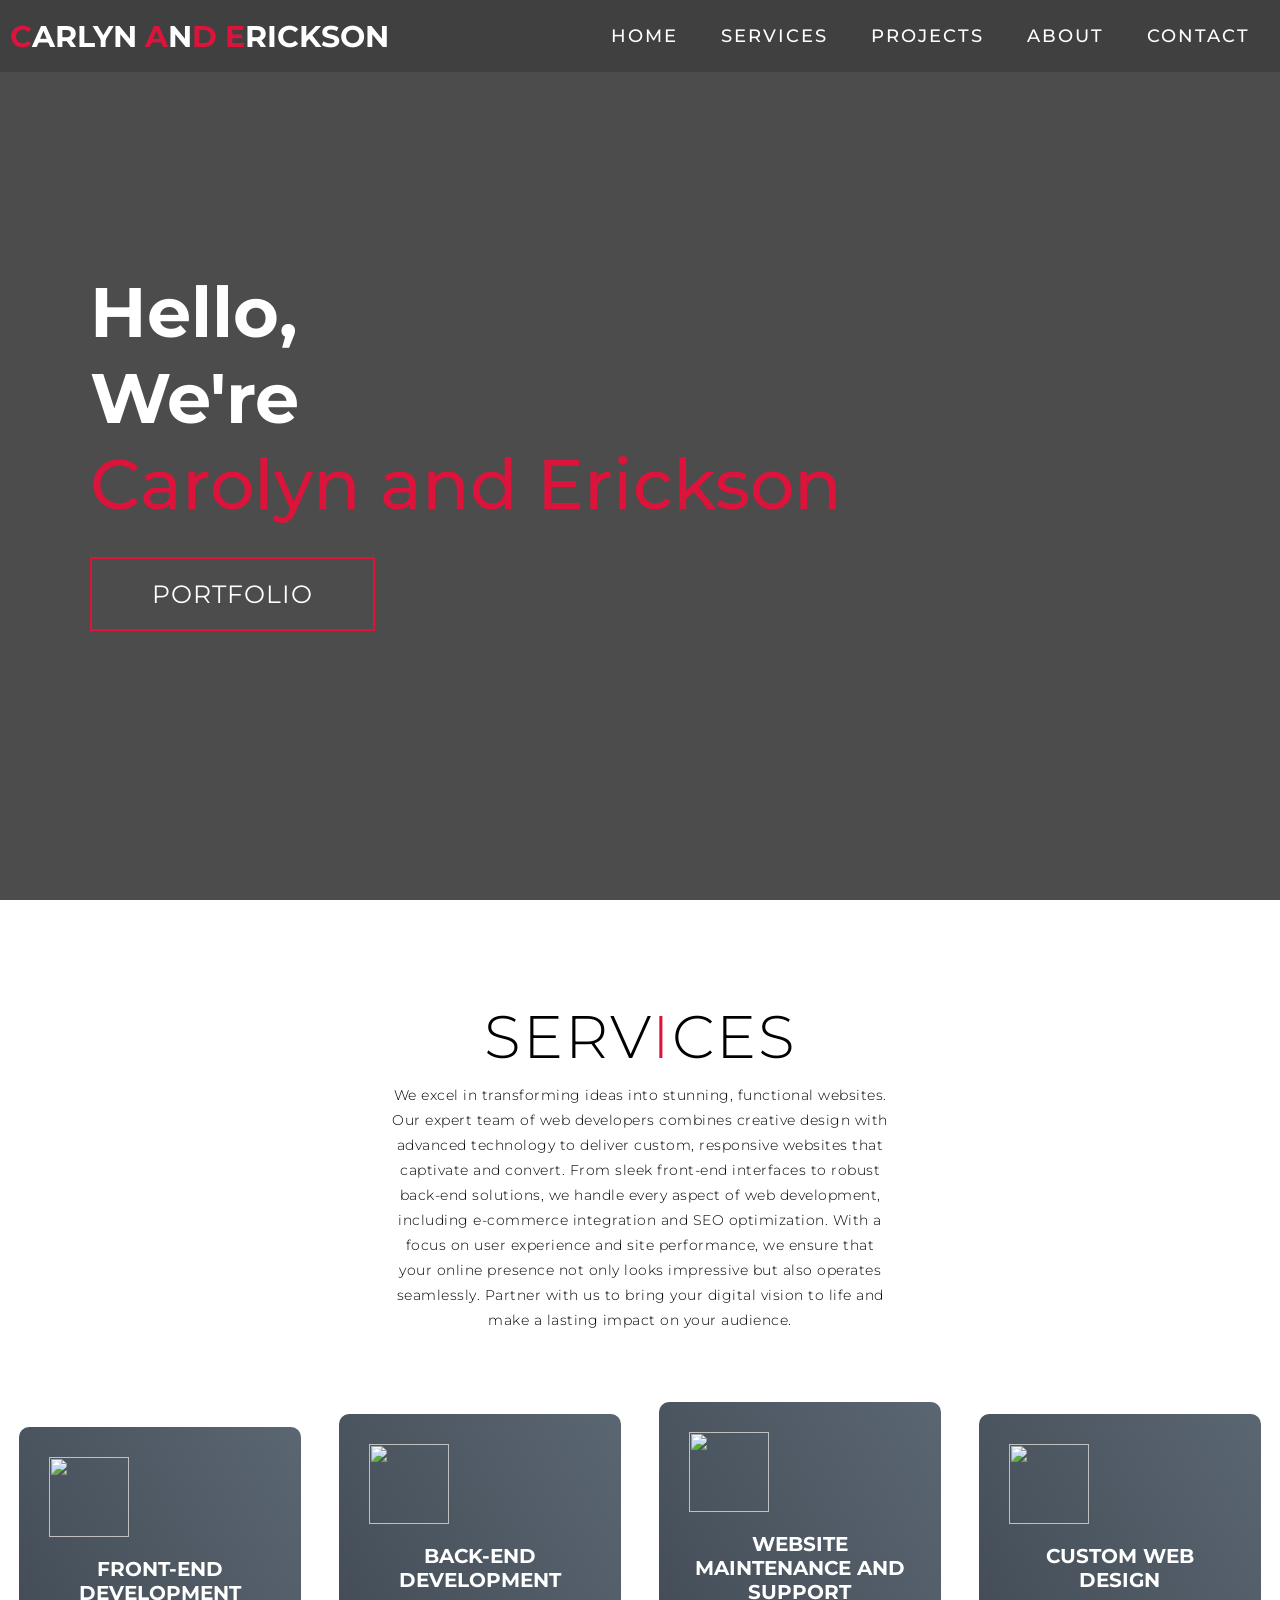
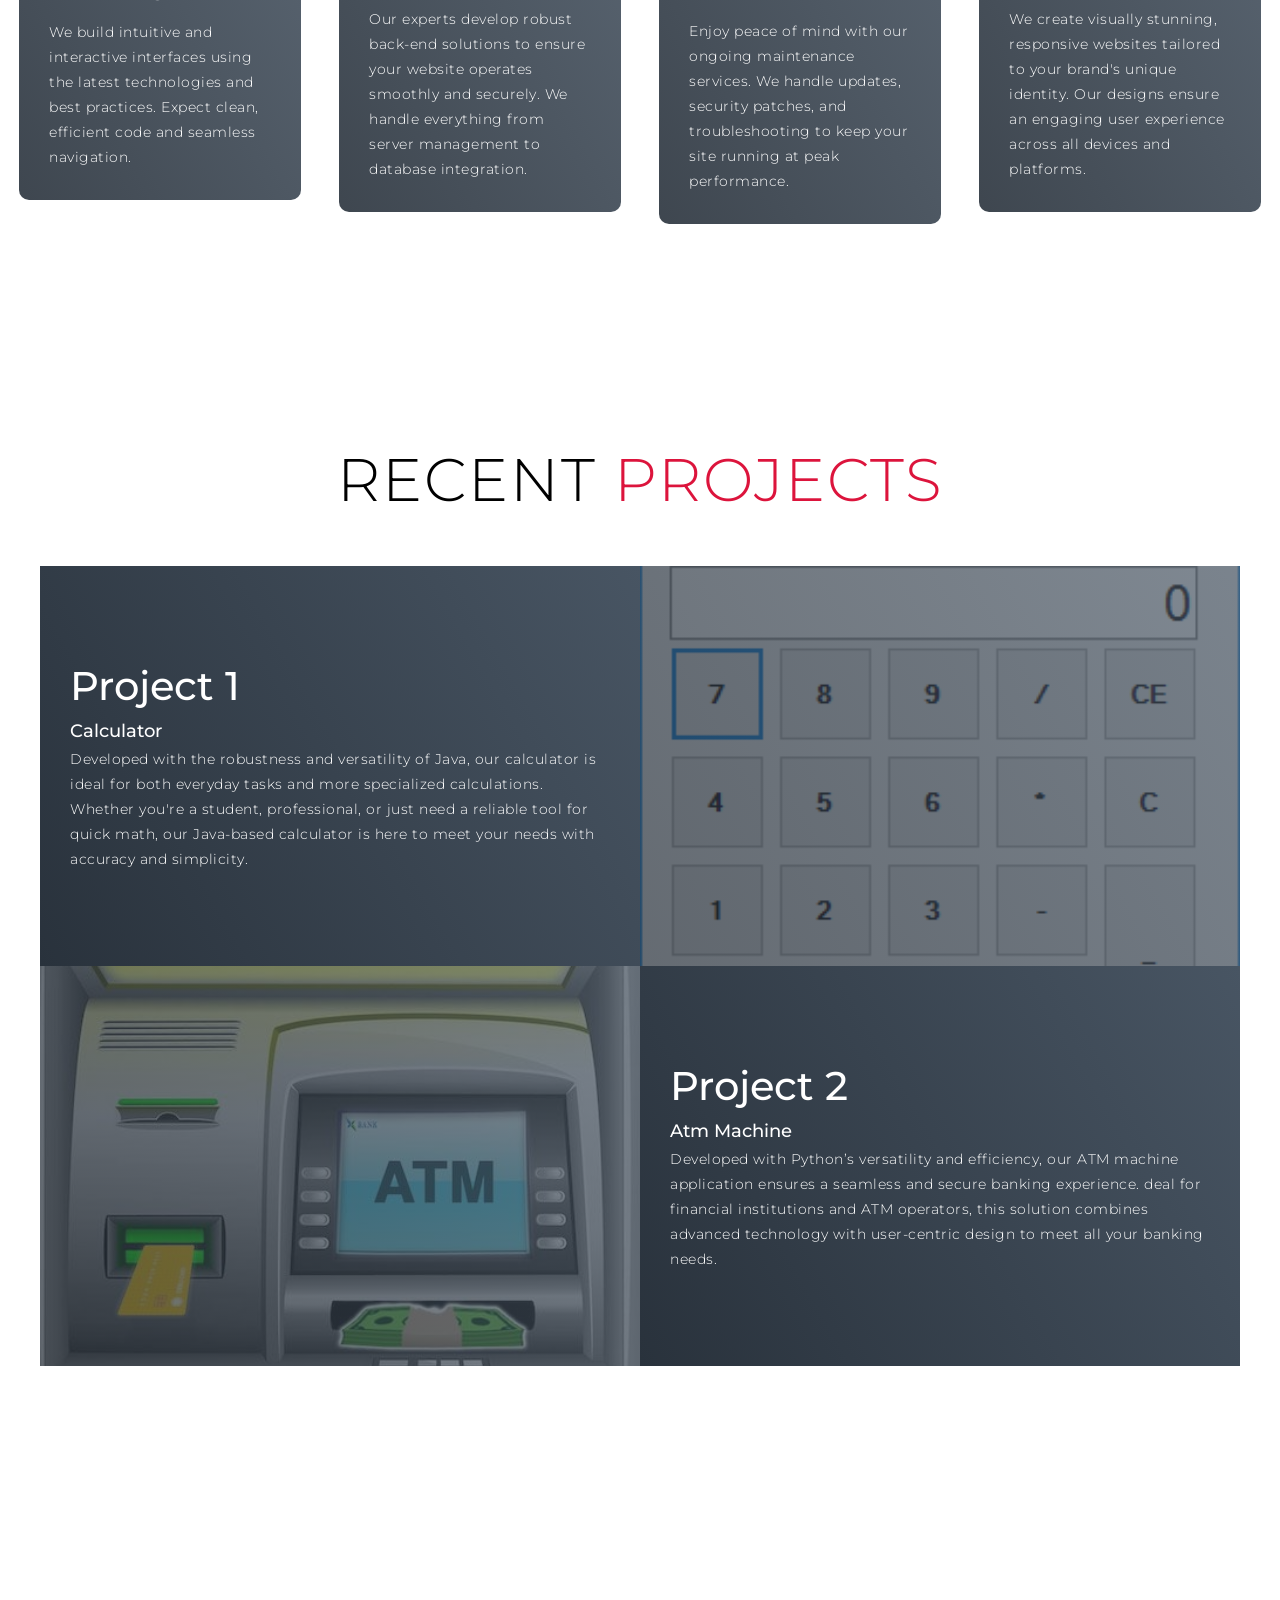
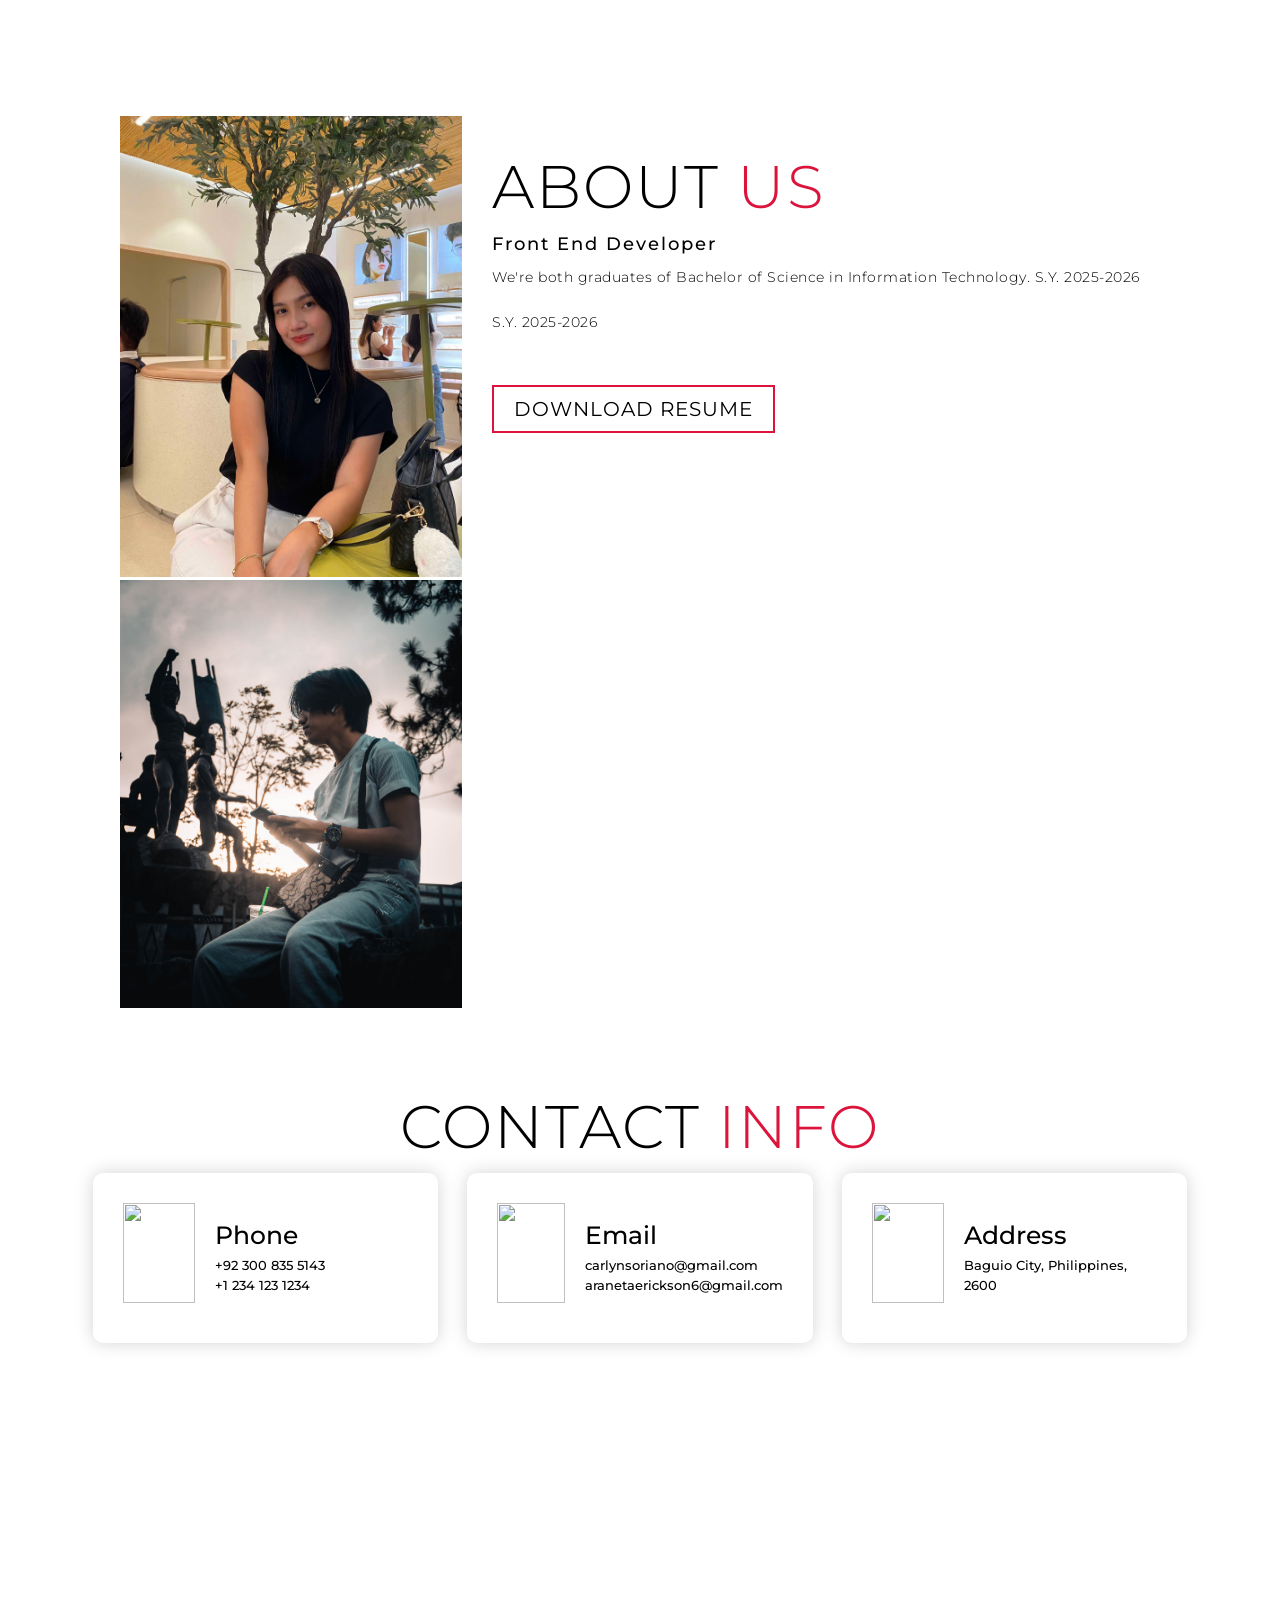
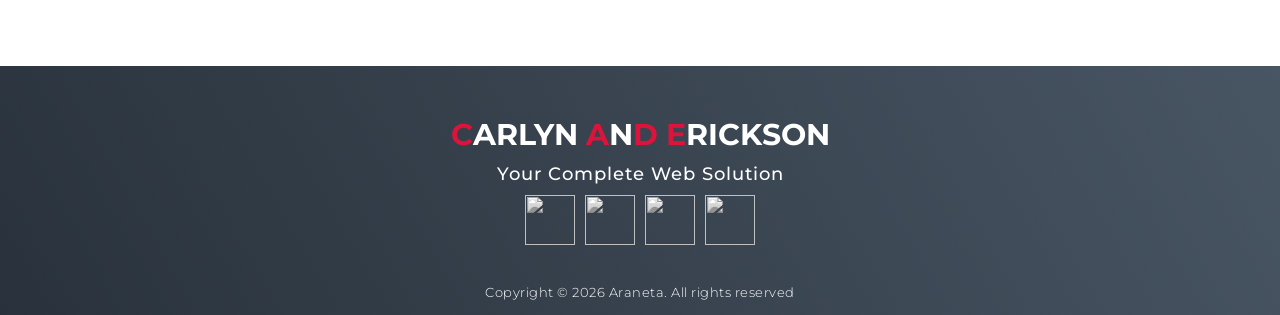
==== aranetaaaa/index.html @ 288f3bec "Add files via upload" ====
<!DOCTYPE html>
<html lang="en">

<head>
  <meta charset="UTF-8">
  <meta name="viewport" content="width=device-width, initial-scale=1.0">
  <link rel="stylesheet" href="style.css">
  <title>Portfolio</title>
</head>

<body>
  <!-- Header -->
  <section id="header">
    <div class="header container">
      <div class="nav-bar">
        <div class="brand">
          <a href="#hero">
            <h1><span>C</span>arlyn <span>a</span>n<span>d</span>  <span>E</span>rickson</h1>
          </a>
        </div>
        <div class="nav-list">
          <div class="hamburger">
            <div class="bar"></div>
          </div>
          <ul>
            <li><a href="#hero" data-after="Home">Home</a></li>
            <li><a href="#services" data-after="Service">Services</a></li>
            <li><a href="#projects" data-after="Projects">Projects</a></li>
            <li><a href="#about" data-after="About">About</a></li>
            <li><a href="#contact" data-after="Contact">Contact</a></li>
          </ul>
        </div>
      </div>
    </div>
  </section>
  <!-- End Header -->


  <!-- Hero Section  -->
  <section id="hero">
    <div class="hero container">
      <div>
        <h1>Hello, <span></span></h1>
        <h1>We're  <span></span></h1>
        <h1>Carolyn and Erickson<span></span></h1>
        <a href="#projects" type="button" class="cta">Portfolio</a>
      </div>
    </div>
  </section>

  <!-- End Hero Section  -->

  <!-- Service Section -->
  <section id="services">
    <div class="services container">
      <div class="service-top">
        <h1 class="section-title">Serv<span>i</span>ces</h1>
        <p>We excel in transforming ideas into stunning, functional websites. 
            Our expert team of web developers combines creative design with advanced technology to deliver custom, 
            responsive websites that captivate and convert. From sleek front-end interfaces to robust back-end solutions, 
            we handle every aspect of web development, including e-commerce integration and SEO optimization. With a focus on user experience and site performance, 
            we ensure that your online presence not only looks impressive but also operates seamlessly. 
            Partner with us to bring your digital vision to life and make a lasting impact on your audience.</p>
      </div>
      <div class="service-bottom">
        <div class="service-item">
          <div class="icon"><img src="https://img.icons8.com/bubbles/100/000000/services.png" /></div>
          <h2>Front-End Development</h2>
          <p>We build intuitive and interactive interfaces using the latest technologies and best practices. Expect clean, efficient code and seamless navigation.</p>
        </div>
        <div class="service-item">
          <div class="icon"><img src="https://img.icons8.com/bubbles/100/000000/services.png" /></div>
          <h2>Back-End Development</h2>
          <p>Our experts develop robust back-end solutions to ensure your website operates smoothly and securely. 
            We handle everything from server management to database integration.</p>
        </div>
        <div class="service-item">
          <div class="icon"><img src="https://img.icons8.com/bubbles/100/000000/services.png" /></div>
          <h2>Website Maintenance and Support</h2>
          <p>Enjoy peace of mind with our ongoing maintenance services. We handle updates, security patches, and troubleshooting to keep your site running at peak performance.</p>
        </div>
        <div class="service-item">
          <div class="icon"><img src="https://img.icons8.com/bubbles/100/000000/services.png" /></div>
          <h2>Custom Web Design</h2>
          <p> We create visually stunning, responsive websites tailored to your brand's unique identity. 
            Our designs ensure an engaging user experience across all devices and platforms.</p>
        </div>
      </div>
    </div>
  </section>
  <!-- End Service Section -->

  <!-- Projects Section -->
  <section id="projects">
    <div class="projects container">
      <div class="projects-header">
        <h1 class="section-title">Recent <span>Projects</span></h1>
      </div>
      <div class="all-projects">
        <div class="project-item">
          <div class="project-info">
            <h1>Project 1</h1>
            <h2>Calculator</h2>
            <p>Developed with the robustness and versatility of Java, our calculator is ideal for both everyday tasks and more specialized calculations. 
                Whether you're a student, professional, or just need a reliable tool for quick math, our Java-based calculator is here to meet your needs with accuracy and simplicity.</p>
          </div>
          <div class="project-img">
            <img src="calcu.jpg" alt="img">
          </div>
        </div>
        <div class="project-item">
          <div class="project-info">
            <h1>Project 2</h1>
            <h2>Atm Machine</h2>
            <p>Developed with Python’s versatility and efficiency, our ATM machine application ensures a seamless and secure banking experience. 
                deal for financial institutions and ATM operators, this solution combines advanced technology with user-centric design to meet all your banking needs.</p>
          </div>
          <div class="project-img">
            <img src="atm.jpg" alt="img">
          </div>
        </div>
        
  </section>
  <!-- End Projects Section -->

  <!-- About Section -->
  <section id="about">
    <div class="about container">
      <div class="col-left">
        <div clas1s="about-img">
          <img src="carlyn.jpg" alt="img">
          <img src="araneta.jpg" alt="img">
        </div>
      </div>
      <div class="col-right">
        <h1 class="section-title">About <span>us</span></h1>
        <h2>Front End Developer</h2>
        <p>We're both graduates of  Bachelor of Science in Information Technology. S.Y. 2025-2026 </p>
        <p>S.Y. 2025-2026 </p>
        <a href="#" class="cta">Download Resume</a>
      </div>
    </div>
  </section>
  <!-- End About Section -->

  <!-- Contact Section -->
  <section id="contact">
    <div class="contact container">
      <div>
        <h1 class="section-title">Contact <span>info</span></h1>
      </div>
      <div class="contact-items">
        <div class="contact-item">
          <div class="icon"><img src="https://img.icons8.com/bubbles/100/000000/new-post.png" /></div>
          <div class="contact-info">
            <h1>Phone</h1>
            <h2>+92 300 835 5143</h2>
            <h2>+1 234 123 1234</h2>
          </div>
        </div>
        <div class="contact-item">
          <div class="icon"><img src="https://img.icons8.com/bubbles/100/000000/new-post.png" /></div>
          <div class="contact-info">
            <h1>Email</h1>
            <h2>carlynsoriano@gmail.com</h2>
            <h2>aranetaerickson6@gmail.com</h2>
          </div>
        </div>
        <div class="contact-item">
          <div class="icon"><img src="https://img.icons8.com/bubbles/100/000000/map-marker.png" /></div>
          <div class="contact-info">
            <h1>Address</h1>
            <h2>Baguio City, Philippines, 2600</h2>
          </div>
        </div>
      </div>
    </div>
  </section>
  <!-- End Contact Section -->

  <!-- Footer -->
  <section id="footer">
    <div class="footer container">
      <div class="brand">
        <h1><span>C</span>arlyn <span>a</span>n<span>d</span> <span>E</span>rickson</h1>
      </div>
      <h2>Your Complete Web Solution</h2>
      <div class="social-icon">
        <div class="social-item">
          <a href="#"><img src="https://img.icons8.com/bubbles/100/000000/facebook-new.png" /></a>
        </div>
        <div class="social-item">
          <a href="#"><img src="https://img.icons8.com/bubbles/100/000000/instagram-new.png" /></a>
        </div>
        <div class="social-item">
          <a href="#"><img src="https://img.icons8.com/bubbles/100/000000/twitter.png" /></a>
        </div>
        <div class="social-item">
          <a href="#"><img src="https://img.icons8.com/bubbles/100/000000/behance.png" /></a>
        </div>
      </div>
      <p>Copyright © 2026 Araneta. All rights reserved</p>
    </div>
  </section>
  <!-- End Footer -->
  <script src="./app.js"></script>
</body>

</html>
---- aranetaaaa/style.css ----
@import 'https://fonts.googleapis.com/css?family=Montserrat:300, 400, 700&display=swap';
* {
	padding: 0;
	margin: 0;
	box-sizing: border-box;
}
html {
	font-size: 10px;
	font-family: 'Montserrat', sans-serif;
	scroll-behavior: smooth;
}
a {
	text-decoration: none;
}
.container {
	min-height: 100vh;
	width: 100%;
	display: flex;
	align-items: center;
	justify-content: center;
}
img {
	height: 100%;
	width: 100%;
	object-fit: cover;
}
p {
	color: black;
	font-size: 1.4rem;
	margin-top: 5px;
	line-height: 2.5rem;
	font-weight: 300;
	letter-spacing: 0.05rem;
}
.section-title {
	font-size: 4rem;
	font-weight: 300;
	color: black;
	margin-bottom: 10px;
	text-transform: uppercase;
	letter-spacing: 0.2rem;
	text-align: center;
}
.section-title span {
	color: crimson;
}

.cta {
	display: inline-block;
	padding: 10px 30px;
	color: white;
	background-color: transparent;
	border: 2px solid crimson;
	font-size: 2rem;
	text-transform: uppercase;
	letter-spacing: 0.1rem;
	margin-top: 30px;
	transition: 0.3s ease;
	transition-property: background-color, color;
}
.cta:hover {
	color: white;
	background-color: crimson;
}
.brand h1 {
	font-size: 3rem;
	text-transform: uppercase;
	color: white;
}
.brand h1 span {
	color: crimson;
}

/* Header section */
#header {
	position: fixed;
	z-index: 1000;
	left: 0;
	top: 0;
	width: 100vw;
	height: auto;
}
#header .header {
	min-height: 8vh;
	background-color: rgba(31, 30, 30, 0.24);
	transition: 0.3s ease background-color;
}
#header .nav-bar {
	display: flex;
	align-items: center;
	justify-content: space-between;
	width: 100%;
	height: 100%;
	max-width: 1300px;
	padding: 0 10px;
}
#header .nav-list ul {
	list-style: none;
	position: absolute;
	background-color: rgb(31, 30, 30);
	width: 100vw;
	height: 100vh;
	left: 100%;
	top: 0;
	display: flex;
	flex-direction: column;
	justify-content: center;
	align-items: center;
	z-index: 1;
	overflow-x: hidden;
	transition: 0.5s ease left;
}
#header .nav-list ul.active {
	left: 0%;
}
#header .nav-list ul a {
	font-size: 2.5rem;
	font-weight: 500;
	letter-spacing: 0.2rem;
	text-decoration: none;
	color: white;
	text-transform: uppercase;
	padding: 20px;
	display: block;
}
#header .nav-list ul a::after {
	content: attr(data-after);
	position: absolute;
	top: 50%;
	left: 50%;
	transform: translate(-50%, -50%) scale(0);
	color: rgba(240, 248, 255, 0.021);
	font-size: 13rem;
	letter-spacing: 50px;
	z-index: -1;
	transition: 0.3s ease letter-spacing;
}
#header .nav-list ul li:hover a::after {
	transform: translate(-50%, -50%) scale(1);
	letter-spacing: initial;
}
#header .nav-list ul li:hover a {
	color: crimson;
}
#header .hamburger {
	height: 60px;
	width: 60px;
	display: inline-block;
	border: 3px solid white;
	border-radius: 50%;
	position: relative;
	display: flex;
	align-items: center;
	justify-content: center;
	z-index: 100;
	cursor: pointer;
	transform: scale(0.8);
	margin-right: 20px;
}
#header .hamburger:after {
	position: absolute;
	content: '';
	height: 100%;
	width: 100%;
	border-radius: 50%;
	border: 3px solid white;
	animation: hamburger_puls 1s ease infinite;
}
#header .hamburger .bar {
	height: 2px;
	width: 30px;
	position: relative;
	background-color: white;
	z-index: -1;
}
#header .hamburger .bar::after,
#header .hamburger .bar::before {
	content: '';
	position: absolute;
	height: 100%;
	width: 100%;
	left: 0;
	background-color: white;
	transition: 0.3s ease;
	transition-property: top, bottom;
}
#header .hamburger .bar::after {
	top: 8px;
}
#header .hamburger .bar::before {
	bottom: 8px;
}
#header .hamburger.active .bar::before {
	bottom: 0;
}
#header .hamburger.active .bar::after {
	top: 0;
}
/* End Header section */

/* Hero Section */
#hero {
	background-image: url(./img/hero-bg.png);
	background-size: cover;
	background-position: top center;
	position: relative;
	z-index: 1;
}
#hero::after {
	content: '';
	position: absolute;
	left: 0;
	top: 0;
	height: 100%;
	width: 100%;
	background-color: black;
	opacity: 0.7;
	z-index: -1;
}
#hero .hero {
	max-width: 1200px;
	margin: 0 auto;
	padding: 0 50px;
	justify-content: flex-start;
}
#hero h1 {
	display: block;
	width: fit-content;
	font-size: 4rem;
	position: relative;
	color: transparent;
	animation: text_reveal 0.5s ease forwards;
	animation-delay: 1s;
}
#hero h1:nth-child(1) {
	animation-delay: 1s;
}
#hero h1:nth-child(2) {
	animation-delay: 2s;
}
#hero h1:nth-child(3) {
	animation: text_reveal_name 0.5s ease forwards;
	animation-delay: 3s;
}
#hero h1 span {
	position: absolute;
	top: 0;
	left: 0;
	height: 100%;
	width: 0;
	background-color: crimson;
	animation: text_reveal_box 1s ease;
	animation-delay: 0.5s;
}
#hero h1:nth-child(1) span {
	animation-delay: 0.5s;
}
#hero h1:nth-child(2) span {
	animation-delay: 1.5s;
}
#hero h1:nth-child(3) span {
	animation-delay: 2.5s;
}

/* End Hero Section */

/* Services Section */
#services .services {
	flex-direction: column;
	text-align: center;
	max-width: 1500px;
	margin: 0 auto;
	padding: 100px 0;
}
#services .service-top {
	max-width: 500px;
	margin: 0 auto;
}
#services .service-bottom {
	display: flex;
	align-items: center;
	justify-content: center;
	flex-wrap: wrap;
	margin-top: 50px;
}
#services .service-item {
	flex-basis: 80%;
	display: flex;
	align-items: flex-start;
	justify-content: center;
	flex-direction: column;
	padding: 30px;
	border-radius: 10px;
	background-image: url(./img/img-1.png);
	background-size: cover;
	margin: 10px 5%;
	position: relative;
	z-index: 1;
	overflow: hidden;
}
#services .service-item::after {
	content: '';
	position: absolute;
	left: 0;
	top: 0;
	height: 100%;
	width: 100%;
	background-image: linear-gradient(60deg, #29323c 0%, #485563 100%);
	opacity: 0.9;
	z-index: -1;
}
#services .service-bottom .icon {
	height: 80px;
	width: 80px;
	margin-bottom: 20px;
}
#services .service-item h2 {
	font-size: 2rem;
	color: white;
	margin-bottom: 10px;
	text-transform: uppercase;
}
#services .service-item p {
	color: white;
	text-align: left;
}
/* End Services Section */

/* Projects section */
#projects .projects {
	flex-direction: column;
	max-width: 1200px;
	margin: 0 auto;
	padding: 100px 0;
}
#projects .projects-header h1 {
	margin-bottom: 50px;
}
#projects .all-projects {
	display: flex;
	align-items: center;
	justify-content: center;
	flex-direction: column;
}
#projects .project-item {
	display: flex;
	align-items: center;
	justify-content: center;
	flex-direction: column;
	width: 80%;
	margin: 20px auto;
	overflow: hidden;
	border-radius: 10px;
}
#projects .project-info {
	padding: 30px;
	flex-basis: 50%;
	height: 100%;
	display: flex;
	align-items: flex-start;
	justify-content: center;
	flex-direction: column;
	background-image: linear-gradient(60deg, #29323c 0%, #485563 100%);
	color: white;
}
#projects .project-info h1 {
	font-size: 4rem;
	font-weight: 500;
}
#projects .project-info h2 {
	font-size: 1.8rem;
	font-weight: 500;
	margin-top: 10px;
}
#projects .project-info p {
	color: white;
}
#projects .project-img {
	flex-basis: 50%;
	height: 300px;
	overflow: hidden;
	position: relative;
}
#projects .project-img:after {
	content: '';
	position: absolute;
	left: 0;
	top: 0;
	height: 100%;
	width: 100%;
	background-image: linear-gradient(60deg, #29323c 0%, #485563 100%);
	opacity: 0.7;
}
#projects .project-img img {
	transition: 0.3s ease transform;
}
#projects .project-item:hover .project-img img {
	transform: scale(1.1);
}
/* End Projects section */

/* About Section */
#about .about {
	flex-direction: column-reverse;
	text-align: center;
	max-width: 1200px;
	margin: 0 auto;
	padding: 100px 20px;
}
#about .col-left {
	width: 250px;
	height: 360px;
}
#about .col-right {
	width: 100%;
}
#about .col-right h2 {
	font-size: 1.8rem;
	font-weight: 500;
	letter-spacing: 0.2rem;
	margin-bottom: 10px;
}
#about .col-right p {
	margin-bottom: 20px;
}
#about .col-right .cta {
	color: black;
	margin-bottom: 50px;
	padding: 10px 20px;
	font-size: 2rem;
}
#about .col-left .about-img {
	height: 100%;
	width: 100%;
	position: relative;
	border: 10px solid white;
}
#about .col-left .about-img::after {
	content: '';
	position: absolute;
	left: -33px;
	top: 19px;
	height: 98%;
	width: 98%;
	border: 7px solid crimson;
	z-index: -1;
}
/* End About Section */

/* contact Section */
#contact .contact {
	flex-direction: column;
	max-width: 1200px;
	margin: 0 auto;
	width: 90%;
}
#contact .contact-items {
	/* max-width: 400px; */
	width: 100%;
}
#contact .contact-item {
	width: 80%;
	padding: 20px;
	text-align: center;
	border-radius: 10px;
	padding: 30px;
	margin: 30px;
	display: flex;
	justify-content: center;
	align-items: center;
	flex-direction: column;
	box-shadow: 0px 0px 18px 0 #0000002c;
	transition: 0.3s ease box-shadow;
}
#contact .contact-item:hover {
	box-shadow: 0px 0px 5px 0 #0000002c;
}
#contact .icon {
	width: 70px;
	margin: 0 auto;
	margin-bottom: 10px;
}
#contact .contact-info h1 {
	font-size: 2.5rem;
	font-weight: 500;
	margin-bottom: 5px;
}
#contact .contact-info h2 {
	font-size: 1.3rem;
	line-height: 2rem;
	font-weight: 500;
}
/*End contact Section */

/* Footer */
#footer {
	background-image: linear-gradient(60deg, #29323c 0%, #485563 100%);
}
#footer .footer {
	min-height: 200px;
	flex-direction: column;
	padding-top: 50px;
	padding-bottom: 10px;
}
#footer h2 {
	color: white;
	font-weight: 500;
	font-size: 1.8rem;
	letter-spacing: 0.1rem;
	margin-top: 10px;
	margin-bottom: 10px;
}
#footer .social-icon {
	display: flex;
	margin-bottom: 30px;
}
#footer .social-item {
	height: 50px;
	width: 50px;
	margin: 0 5px;
}
#footer .social-item img {
	filter: grayscale(1);
	transition: 0.3s ease filter;
}
#footer .social-item:hover img {
	filter: grayscale(0);
}
#footer p {
	color: white;
	font-size: 1.3rem;
}
/* End Footer */

/* Keyframes */
@keyframes hamburger_puls {
	0% {
		opacity: 1;
		transform: scale(1);
	}
	100% {
		opacity: 0;
		transform: scale(1.4);
	}
}
@keyframes text_reveal_box {
	50% {
		width: 100%;
		left: 0;
	}
	100% {
		width: 0;
		left: 100%;
	}
}
@keyframes text_reveal {
	100% {
		color: white;
	}
}
@keyframes text_reveal_name {
	100% {
		color: crimson;
		font-weight: 500;
	}
}
/* End Keyframes */

/* Media Query For Tablet */
@media only screen and (min-width: 768px) {
	.cta {
		font-size: 2.5rem;
		padding: 20px 60px;
	}
	h1.section-title {
		font-size: 6rem;
	}

	/* Hero */
	#hero h1 {
		font-size: 7rem;
	}
	/* End Hero */

	/* Services Section */
	#services .service-bottom .service-item {
		flex-basis: 45%;
		margin: 2.5%;
	}
	/* End Services Section */

	/* Project */
	#projects .project-item {
		flex-direction: row;
	}
	#projects .project-item:nth-child(even) {
		flex-direction: row-reverse;
	}
	#projects .project-item {
		height: 400px;
		margin: 0;
		width: 100%;
		border-radius: 0;
	}
	#projects .all-projects .project-info {
		height: 100%;
	}
	#projects .all-projects .project-img {
		height: 100%;
	}
	/* End Project */

	/* About */
	#about .about {
		flex-direction: row;
	}
	#about .col-left {
		width: 600px;
		height: 400px;
		padding-left: 60px;
	}
	#about .about .col-left .about-img::after {
		left: -45px;
		top: 34px;
		height: 98%;
		width: 98%;
		border: 10px solid crimson;
	}
	#about .col-right {
		text-align: left;
		padding: 30px;
	}
	#about .col-right h1 {
		text-align: left;
	}
	/* End About */

	/* contact  */
	#contact .contact {
		flex-direction: column;
		padding: 100px 0;
		align-items: center;
		justify-content: center;
		min-width: 20vh;
	}
	#contact .contact-items {
		width: 100%;
		display: flex;
		flex-direction: row;
		justify-content: space-evenly;
		margin: 0;
	}
	#contact .contact-item {
		width: 30%;
		margin: 0;
		flex-direction: row;
	}
	#contact .contact-item .icon {
		height: 100px;
		width: 100px;
	}
	#contact .contact-item .icon img {
		object-fit: contain;
	}
	#contact .contact-item .contact-info {
		width: 100%;
		text-align: left;
		padding-left: 20px;
	}
	/* End contact  */
}
/* End Media Query For Tablet */

/* Media Query For Desktop */
@media only screen and (min-width: 1200px) {
	/* header */
	#header .hamburger {
		display: none;
	}
	#header .nav-list ul {
		position: initial;
		display: block;
		height: auto;
		width: fit-content;
		background-color: transparent;
	}
	#header .nav-list ul li {
		display: inline-block;
	}
	#header .nav-list ul li a {
		font-size: 1.8rem;
	}
	#header .nav-list ul a:after {
		display: none;
	}
	/* End header */

	#services .service-bottom .service-item {
		flex-basis: 22%;
		margin: 1.5%;
	}
}
/* End  Media Query For Desktop */
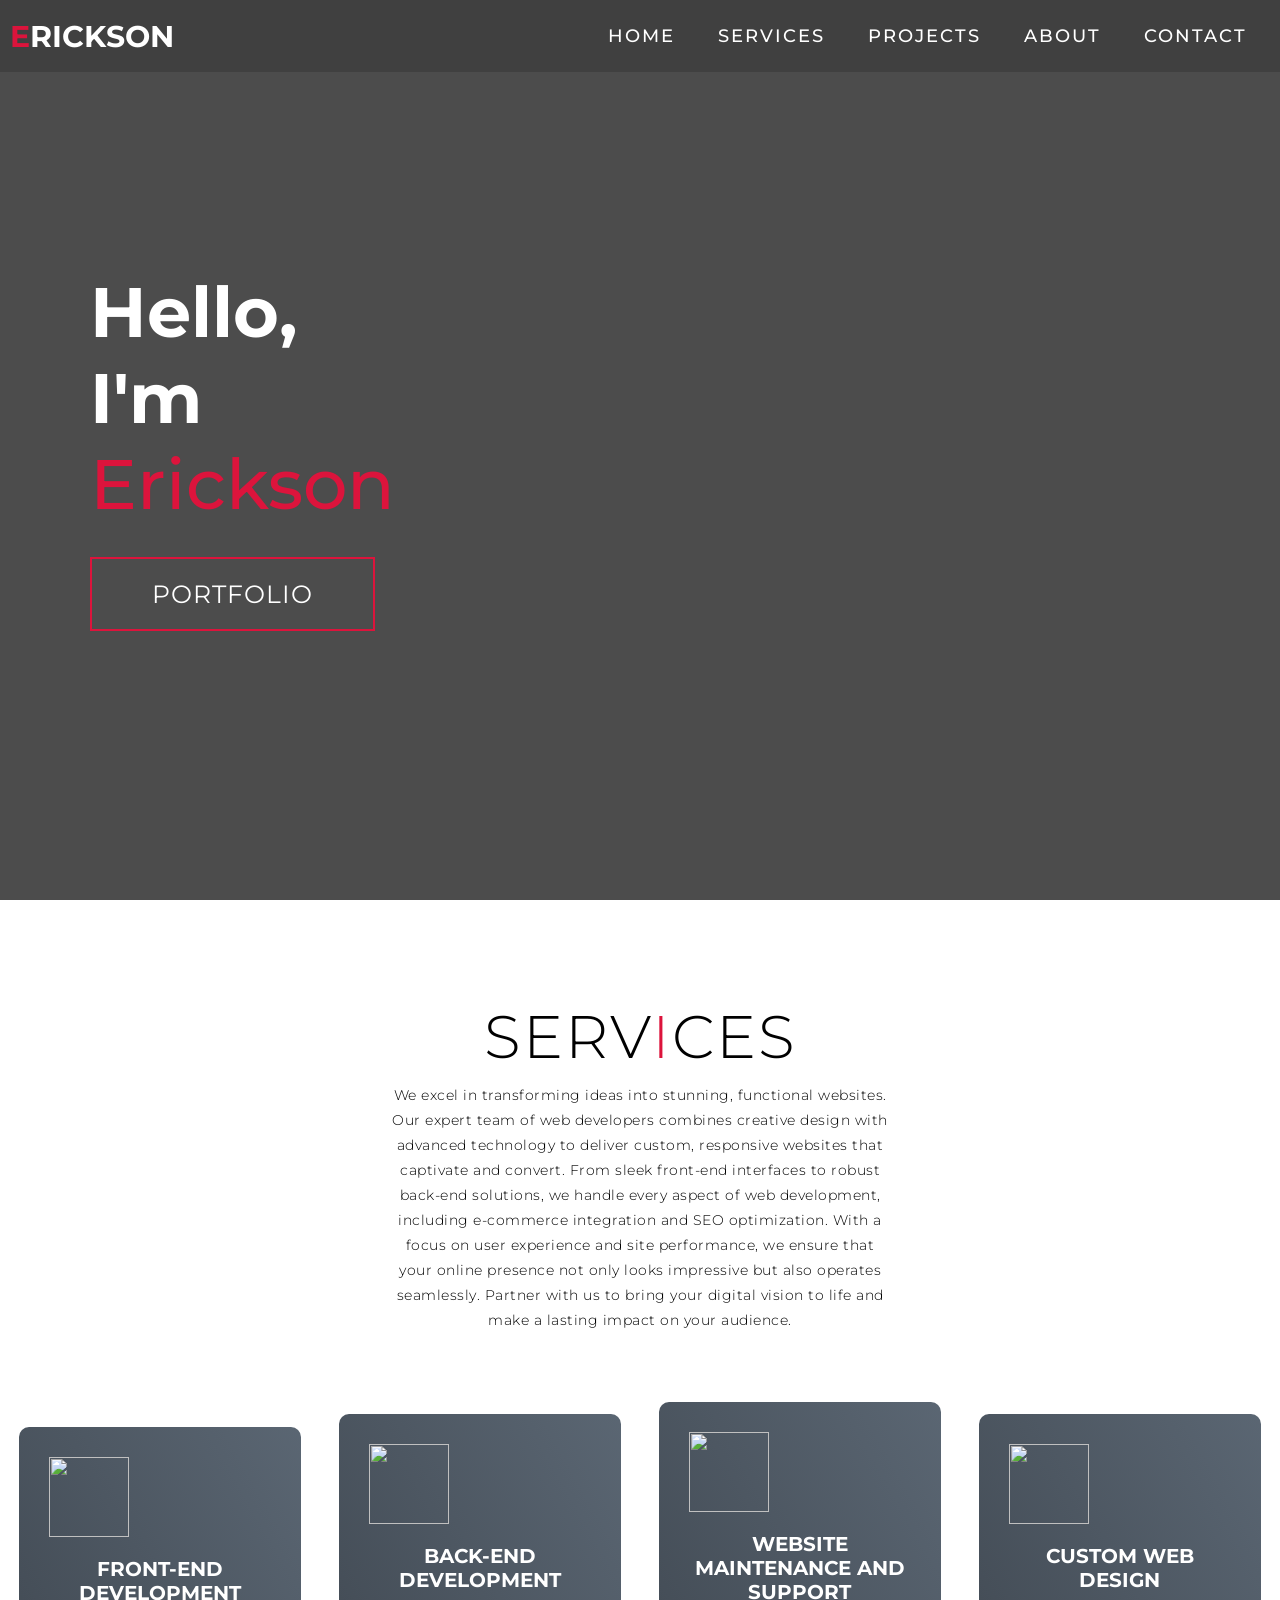
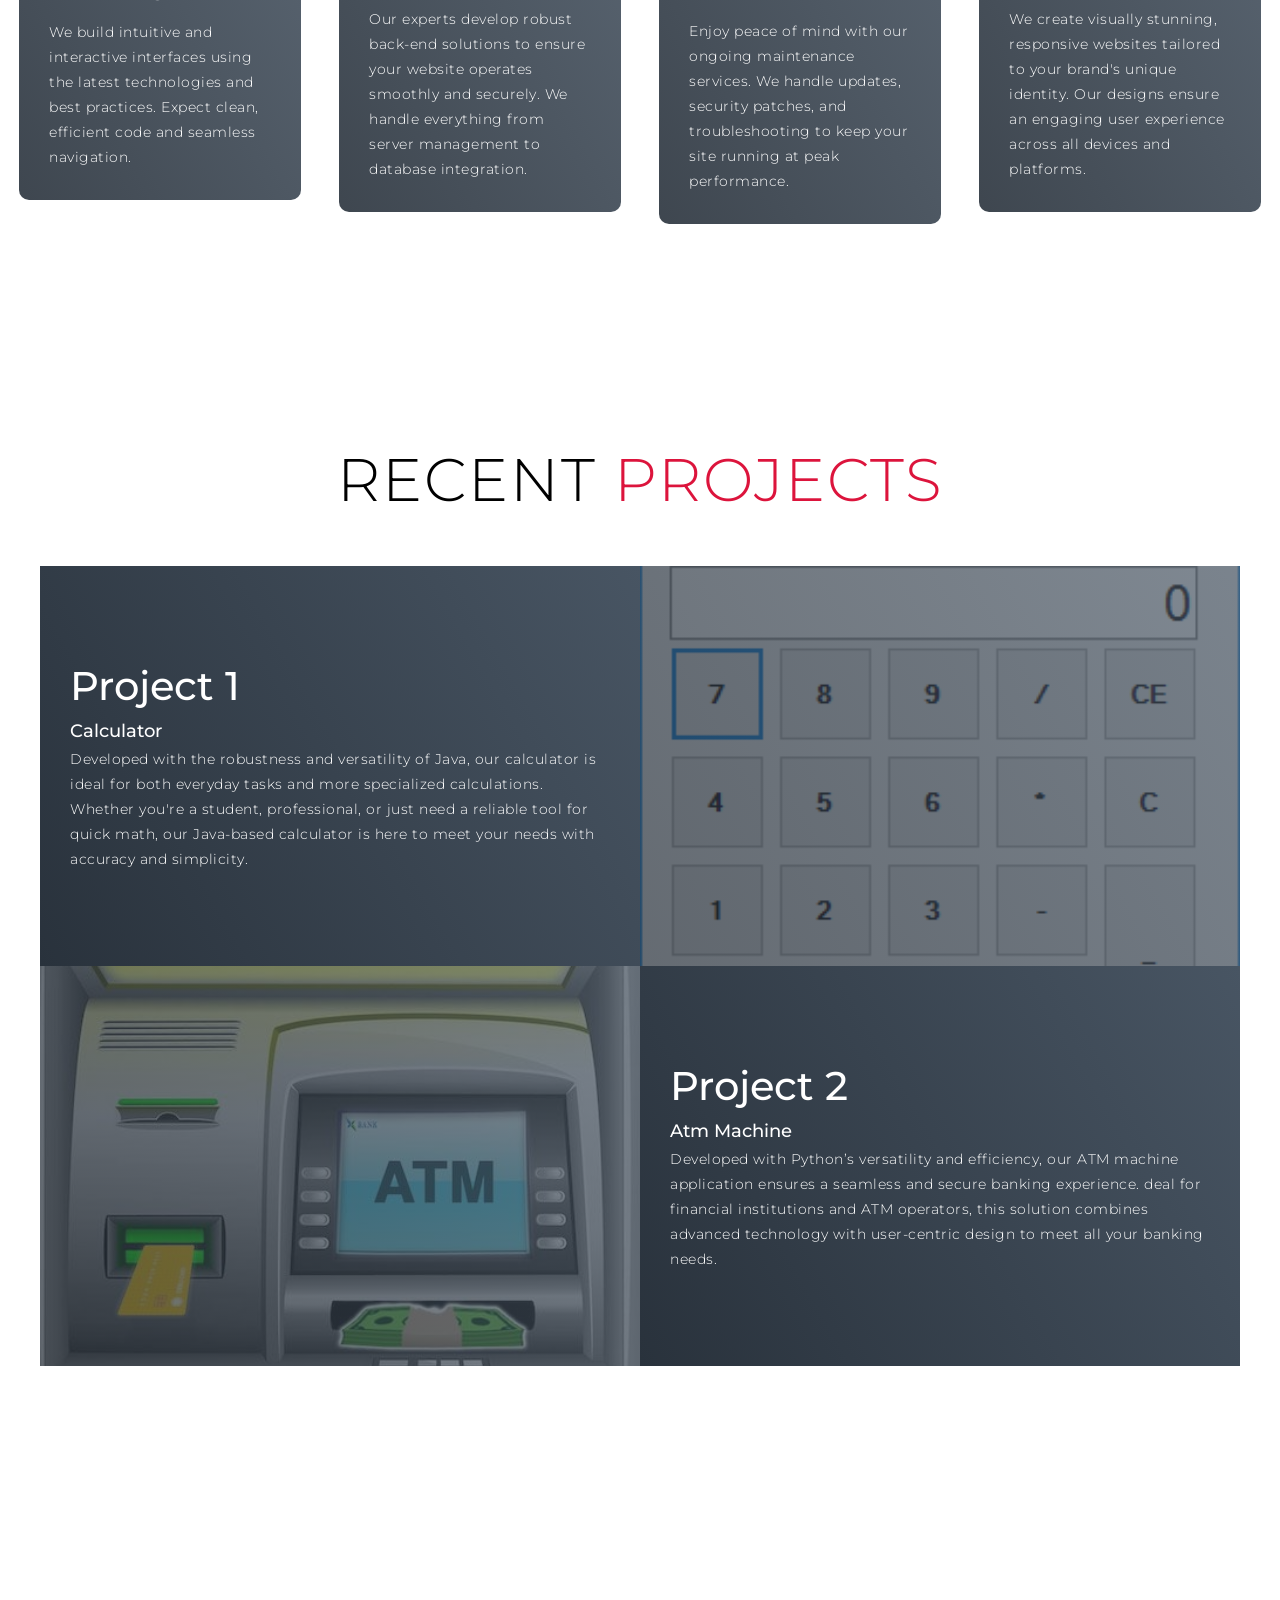
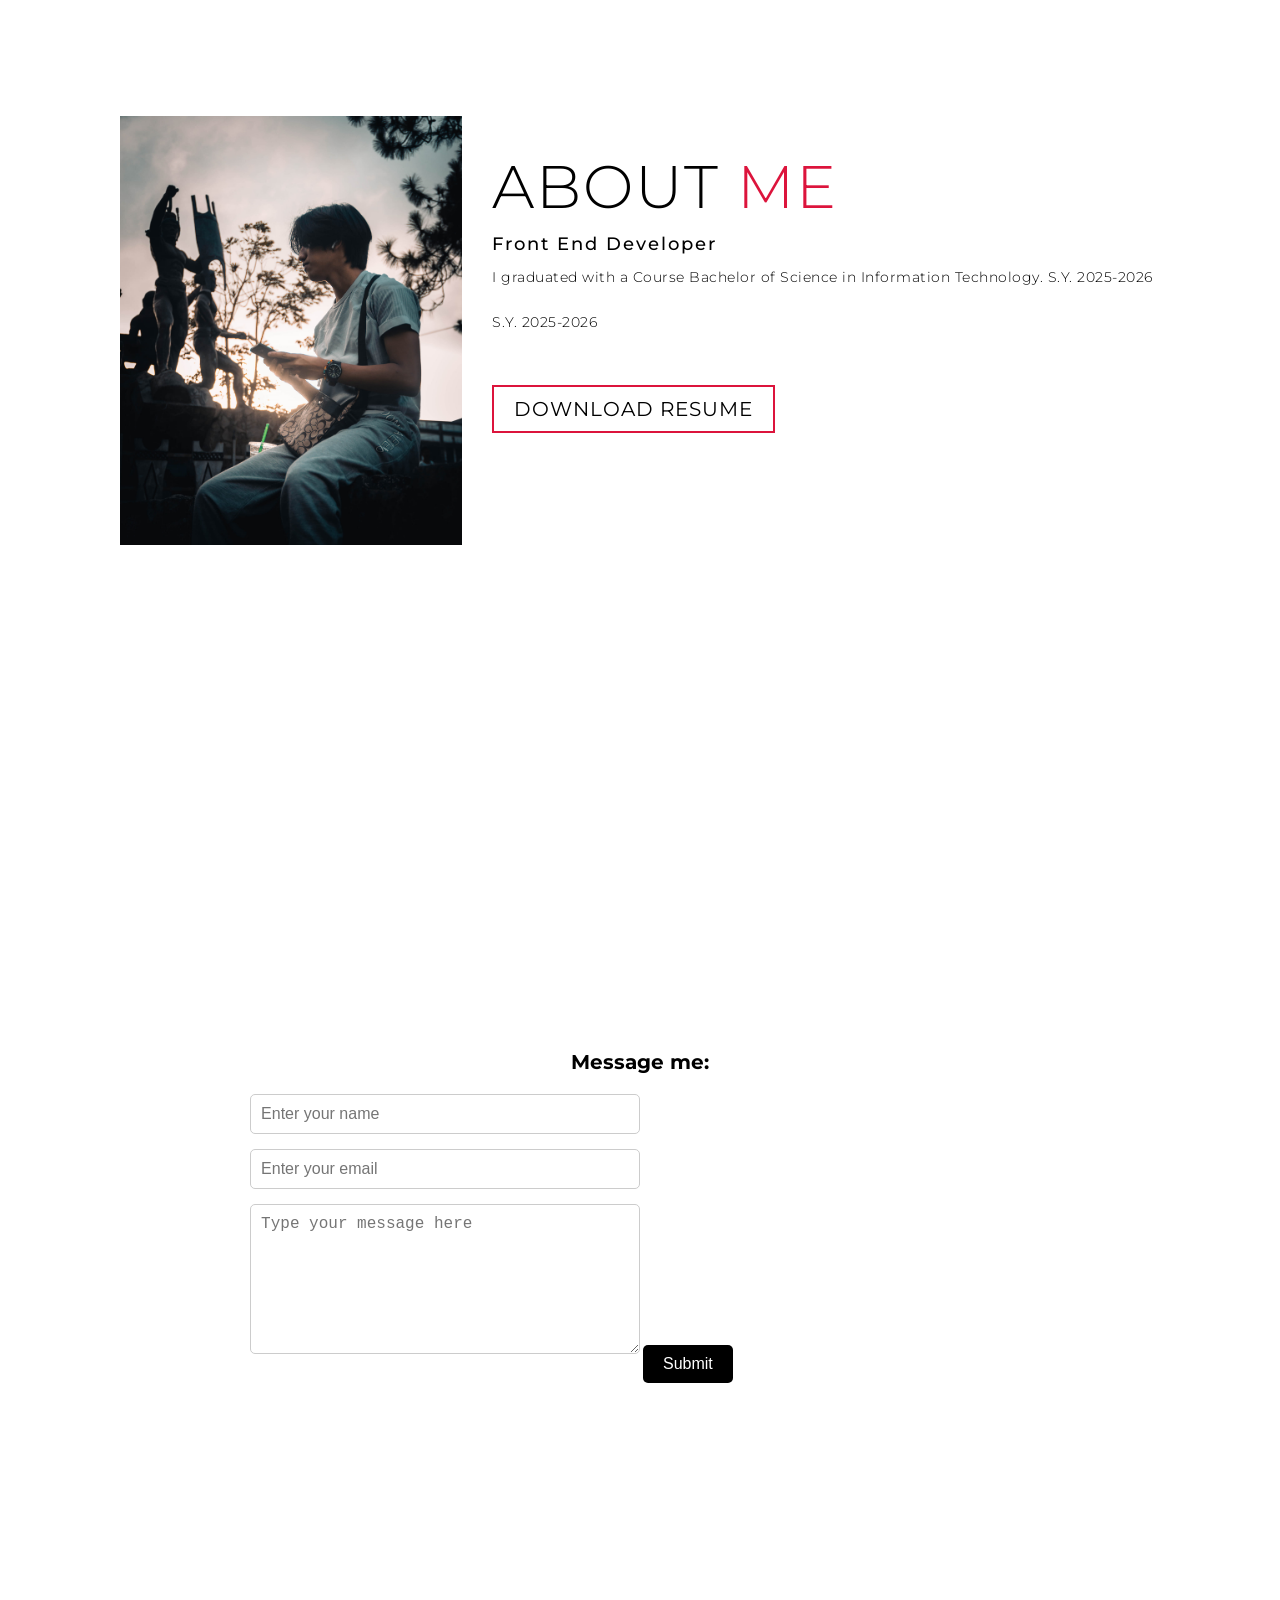
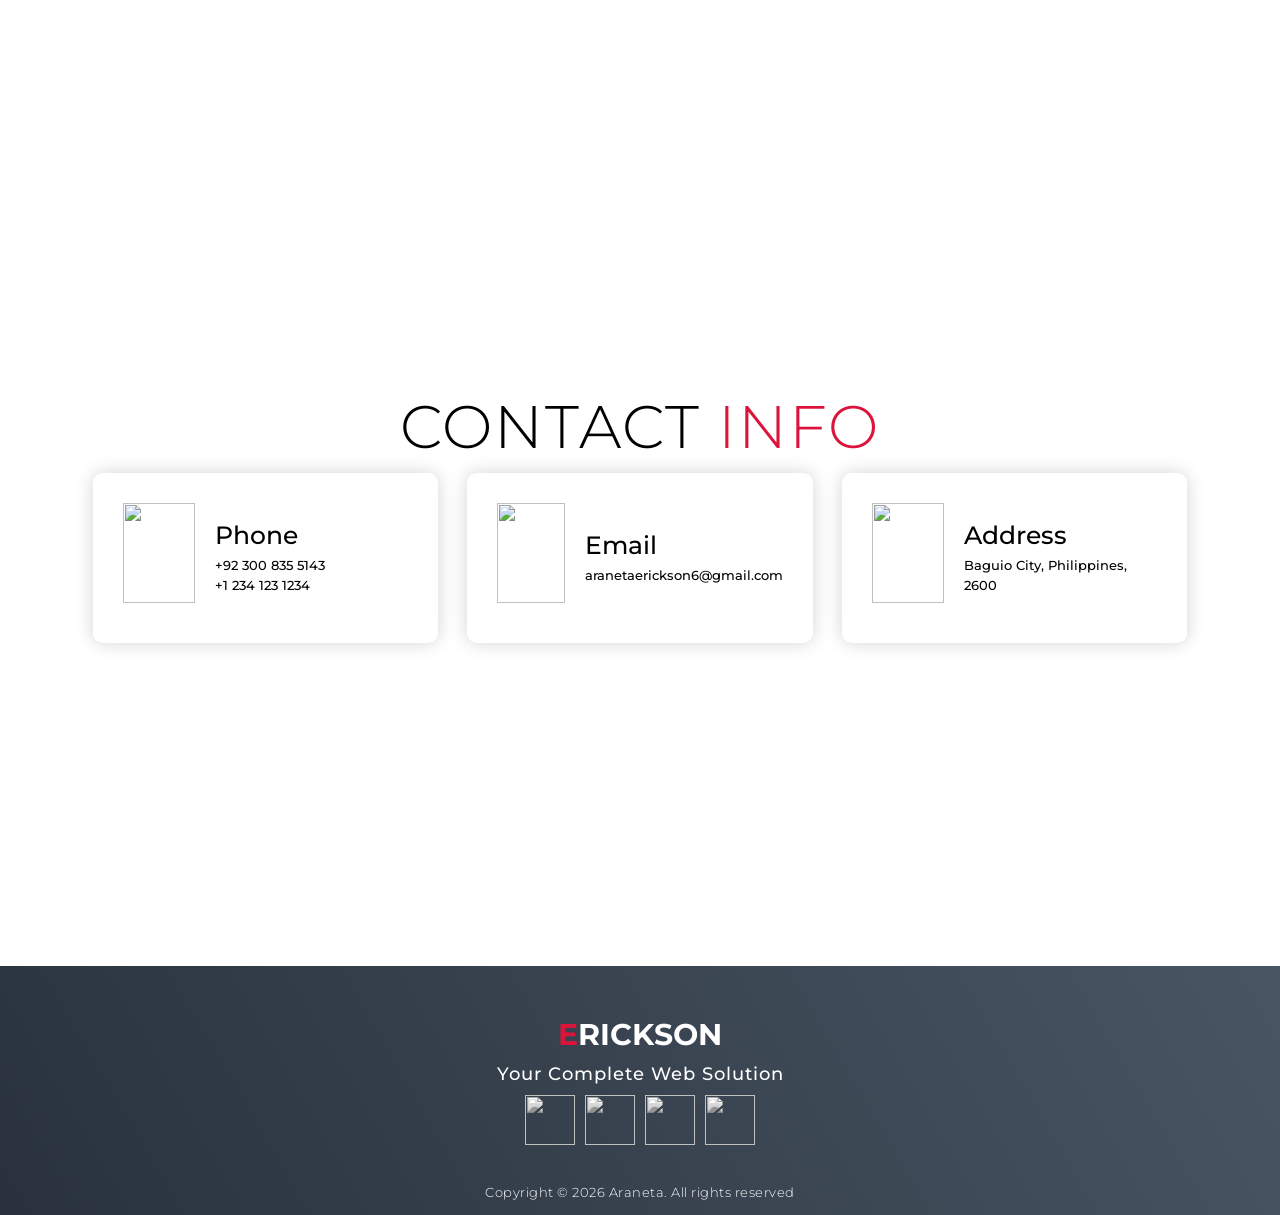
==== commit 2e75c9f5: "Add files via upload" ====
--- a/aranetaaaa/index.html
+++ b/aranetaaaa/index.html
@@ -15,7 +15,7 @@
       <div class="nav-bar">
         <div class="brand">
           <a href="#hero">
-            <h1><span>C</span>arlyn <span>a</span>n<span>d</span>  <span>E</span>rickson</h1>
+            <h1><span>E</span>rickson</h1>
           </a>
         </div>
         <div class="nav-list">
@@ -28,6 +28,7 @@
             <li><a href="#projects" data-after="Projects">Projects</a></li>
             <li><a href="#about" data-after="About">About</a></li>
             <li><a href="#contact" data-after="Contact">Contact</a></li>
+            <li></li>
           </ul>
         </div>
       </div>
@@ -41,8 +42,8 @@
     <div class="hero container">
       <div>
         <h1>Hello, <span></span></h1>
-        <h1>We're  <span></span></h1>
-        <h1>Carolyn and Erickson<span></span></h1>
+        <h1>I'm  <span></span></h1>
+        <h1>Erickson<span></span></h1>
         <a href="#projects" type="button" class="cta">Portfolio</a>
       </div>
     </div>
@@ -123,19 +124,20 @@
   </section>
   <!-- End Projects Section -->
 
+
+</section>
   <!-- About Section -->
   <section id="about">
     <div class="about container">
       <div class="col-left">
         <div clas1s="about-img">
-          <img src="carlyn.jpg" alt="img">
           <img src="araneta.jpg" alt="img">
         </div>
       </div>
       <div class="col-right">
-        <h1 class="section-title">About <span>us</span></h1>
+        <h1 class="section-title">About <span>me</span></h1>
         <h2>Front End Developer</h2>
-        <p>We're both graduates of  Bachelor of Science in Information Technology. S.Y. 2025-2026 </p>
+        <p>I graduated with a Course Bachelor of Science in Information Technology. S.Y. 2025-2026 </p>
         <p>S.Y. 2025-2026 </p>
         <a href="#" class="cta">Download Resume</a>
       </div>
@@ -143,6 +145,21 @@
   </section>
   <!-- End About Section -->
 
+<!-- message -->
+
+<div class="Message-container">
+  <h1 class="Message-header">Message me:</h1>
+  <form action="database.php" method="POST">
+    <input type="text" name="name" class="name-input" placeholder="Enter your name" required />
+    <input type="email" name="email" class="email-input" placeholder="Enter your email" required />
+    <textarea name="message" placeholder="Type your message here" required></textarea>
+    <button type="submit" class="submit-button">Submit</button>
+  </form>
+</div>
+
+
+  <!--end message-->
+  
   <!-- Contact Section -->
   <section id="contact">
     <div class="contact container">
@@ -162,7 +179,7 @@
           <div class="icon"><img src="https://img.icons8.com/bubbles/100/000000/new-post.png" /></div>
           <div class="contact-info">
             <h1>Email</h1>
-            <h2>carlynsoriano@gmail.com</h2>
+            <h2></h2>
             <h2>aranetaerickson6@gmail.com</h2>
           </div>
         </div>
@@ -182,7 +199,7 @@
   <section id="footer">
     <div class="footer container">
       <div class="brand">
-        <h1><span>C</span>arlyn <span>a</span>n<span>d</span> <span>E</span>rickson</h1>
+        <h1> <span>E</span>rickson</h1>
       </div>
       <h2>Your Complete Web Solution</h2>
       <div class="social-icon">
--- a/aranetaaaa/style.css
+++ b/aranetaaaa/style.css
@@ -699,5 +699,71 @@
 		flex-basis: 22%;
 		margin: 1.5%;
 	}
+	/*text area*/
+	.Message-container {
+		display: flex;
+		justify-content: center; /* Centers horizontally */
+		align-items: center;    /* Centers vertically */
+		height: 100vh;          /* Makes the container fill the viewport height */
+	  }
+	  
+	  .Message-container {
+		display: flex;
+		flex-direction: column;  /* Stacks elements vertically */
+		align-items: center;     /* Centers elements horizontally */
+		height: 100vh;           /* Full viewport height */
+		justify-content: center; /* Centers the textarea and button vertically */
+	  }
+	  
+	  .Message-header {
+		margin-bottom: 20px;     /* Adds spacing below "Message me:" */
+		text-align: center;      /* Centers the text */
+	  }
+	  
+	  .Message-container {
+		display: flex;
+		flex-direction: column;  /* Stacks elements vertically */
+		align-items: center;     /* Centers elements horizontally */
+		height: 100vh;           /* Full viewport height */
+		justify-content: center; /* Centers all elements vertically */
+	  }
+	  
+	  .Message-header {
+		margin-bottom: 20px;     /* Adds spacing below "Message me:" */
+		text-align: center;      /* Centers the text */
+	  }
+	  
+	  .name-input, .email-input, textarea {
+		width: 50%;              /* Adjust width for uniformity */
+		font-size: 16px;         /* Comfortable font size */
+		padding: 10px;           /* Internal spacing */
+		border: 1px solid #ccc;
+		border-radius: 5px;
+		box-sizing: border-box;
+		margin-bottom: 15px;     /* Adds spacing between fields */
+	  }
+	  
+	  textarea {
+		height: 150px;           
+		resize: vertical;        
+	  }
+	  
+	  .submit-button {
+		padding: 10px 20px;        
+		font-size: 16px;          
+		background-color: #000000; 
+		color: rgb(255, 255, 255);              
+		border: none;            
+		border-radius: 5px;       
+		cursor: pointer;          
+		transition: background-color 0.3s;
+	  }
+	  
+	  .submit-button:hover {
+		background-color: #000000; 
+	  }
+	  
+	  
+	  
 }
 /* End  Media Query For Desktop */
